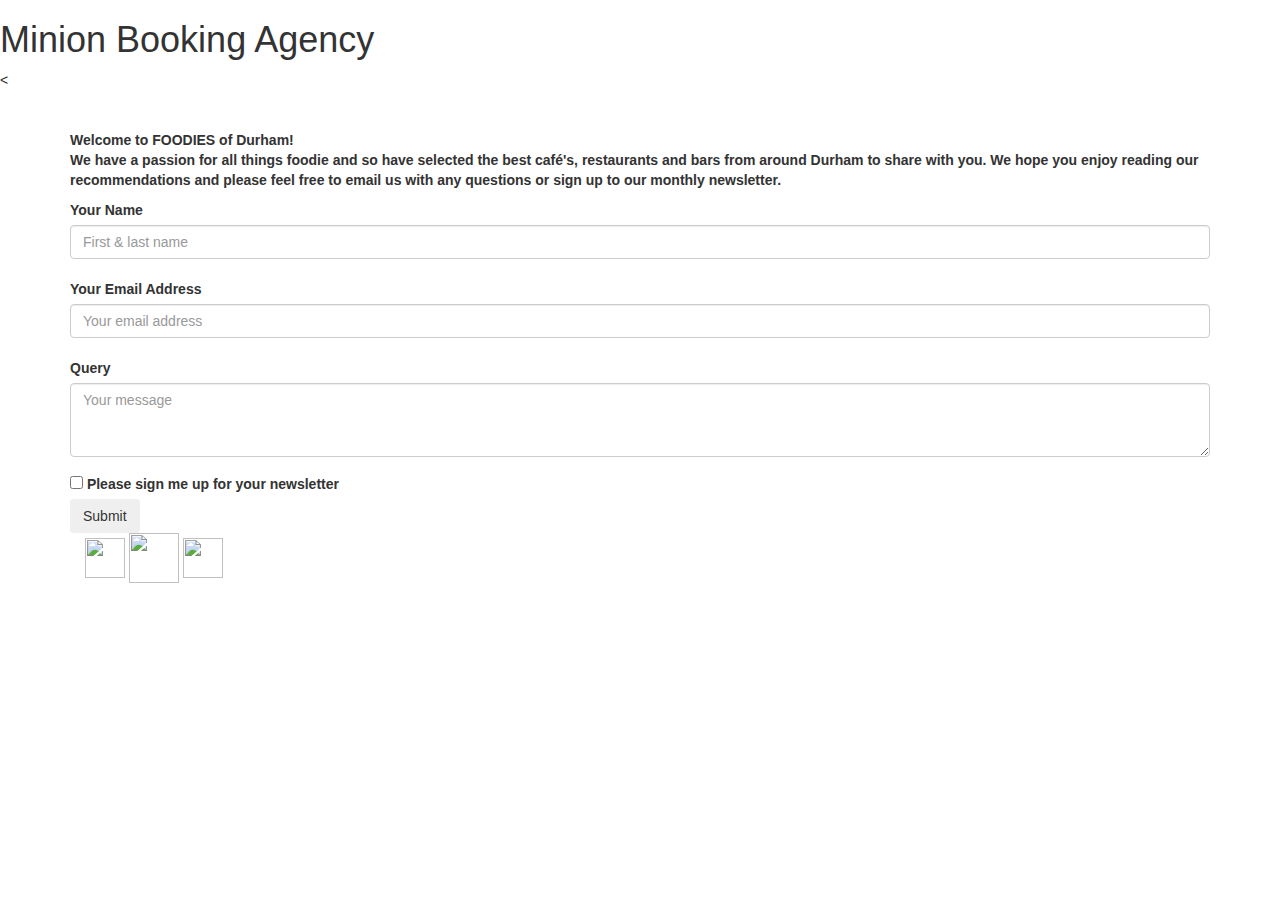
==== about.html @ eaa3ce78 "Further website editing" ====
<!DOCTYPE html>

<html lang="en">
<head>
  <title>Minion Booking Agency</title>
  <h1>Minion Booking Agency</h1>

  <!-- Required meta tags -->
  <meta charset="utf-8">
  <meta name="viewport" content="width=device-width, initial-scale=1, shrink-to-fit=no">

  <!--  CSS -->
  <<link rel="stylesheet" href="css/bootstrap.min.css">
  <link rel="stylesheet" href="css/homepage.css">

  <link rel="stylesheet" href="https://maxcdn.bootstrapcdn.com/bootstrap/3.4.0/css/bootstrap.min.css">
  <script src="https://ajax.googleapis.com/ajax/libs/jquery/3.3.1/jquery.min.js"></script>
  <script src="https://maxcdn.bootstrapcdn.com/bootstrap/3.4.0/js/bootstrap.min.js"></script>
</head>

<body>

  <div class="container">

</body>




<!-- nav bar top -->



<!-- Main body content -->
<!-- Carousel -->


<br/>
<br/>

<p><strong>Welcome to FOODIES of Durham! </br> We have a passion for all things foodie and so have selected the best café's, restaurants and bars from around Durham to share with you. We hope you enjoy reading our recommendations and please feel free to email us with any questions or sign up to our monthly newsletter.</strong></p>

<!-- Form -->

<form>
  <div class="form-group">
    <label for="NameText">Your Name</label>
    <input type="text" class="form-control" id="exampleInputEmail1" aria-describedby="emailHelp" placeholder="First & last name">
    <br/>
    <label for="InputEmail">Your Email Address</label>
    <input type="text" class="form-control" id="exampleInputEmail1" aria-describedby="emailHelp" placeholder="Your email address">
    <br/>
    <label for="InputEmail">Query</label>
    <textarea class="form-control" id="exampleFormControlTextarea1" rows="3" placeholder="Your message"></textarea>
  </div>
  <div class="form-check">
    <label class="form-check-label">
      <input type="checkbox" class="form-check-input">
      Please sign me up for your newsletter
    </label>
  </div>
  <button type="submit" class="btn btn-secondary" onClick="alert('Thanks for getting in contact with us - we will try and get back to you as soon as we can!')" >Submit</button>

</form>



<section id="social" class="social">
<div class="container">
<div class="row">
<div class="col-lg-12">
  <div id="social-buttons">
    <a class='image-link' href='https://twitter.com/ThisisDurham' target='_blank'>
      <img src='twitter.jpg' width="40" height="40">
    </a>
    <a class='image-link' href="https://www.facebook.com/thisisdurham/">
      <img src='facebook.jpg' width="50" height="50">
    </a>
    <a class='image-link' href='https://www.pinterest.co.uk/thisisdurham/' target='_blank'>
      <img src='pinterest.jpg' width="40" height="40">
    </a>
   </div>
   </div>
</div>
 </div>
</div>
</section>

<br/>

<!-- JavaScript -->
<!-- jQuery first, then Popper.js, then Bootstrap JS -->
      <script type="text/javascript" src="js/jquery-3.2.1.min.js"></script>
      <script src="https://cdnjs.cloudflare.com/ajax/libs/popper.js/1.12.3/umd/popper.min.js" integrity="sha384-vFJXuSJphROIrBnz7yo7oB41mKfc8JzQZiCq4NCceLEaO4IHwicKwpJf9c9IpFgh" crossorigin="anonymous"></script>
      <script src="https://maxcdn.bootstrapcdn.com/bootstrap/4.0.0-beta.2/js/bootstrap.min.js" integrity="sha384-alpBpkh1PFOepccYVYDB4do5UnbKysX5WZXm3XxPqe5iKTfUKjNkCk9SaVuEZflJ" crossorigin="anonymous"></script>

</<body>

</html>
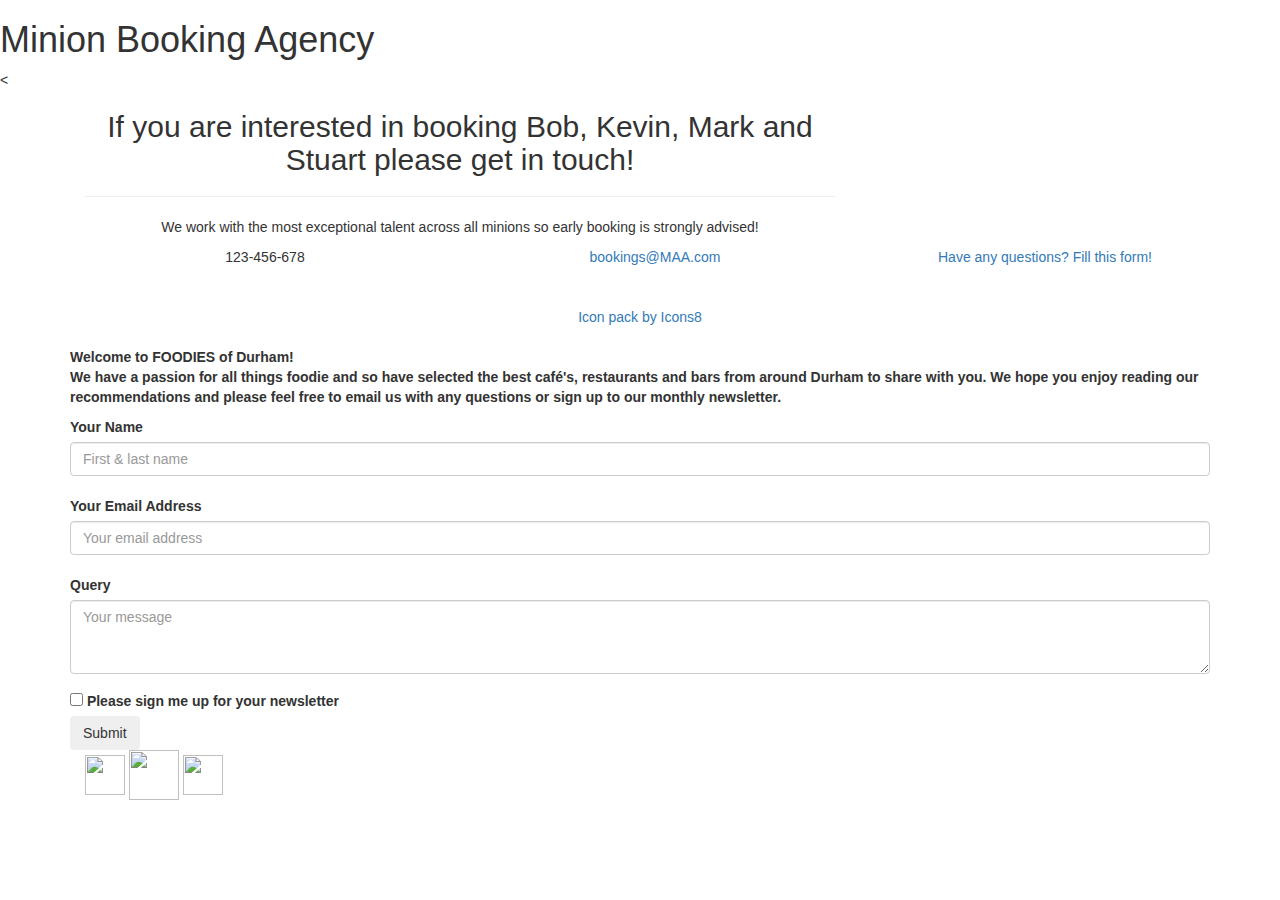
==== commit b456bc2d: "section & booking contact form" ====
--- a/about.html
+++ b/about.html
@@ -21,7 +21,59 @@
 <body>
 
   <div class="container">
+    <section id="contact">
+        <div class="container">
+          <div class="row">
+            <div class="col-lg-8 mx-auto text-center">
+              <h2 class="section-heading">If you are interested in booking Bob, Kevin, Mark and Stuart please get in touch!</h2>
+              <hr class="my-4">
+              <p class="mb-5">We work with the most exceptional talent across all minions so early booking is strongly advised!</p>
+            </div>
+          </div>
+          <div class="row">
+            <div class="col-lg-4 ml-auto text-center">
+              <i class="fa fa-phone fa-3x mb-3 sr-contact"></i>
+              <p>123-456-678</p>
+            </div>
+            <div class="col-lg-4 mr-auto text-center">
+              <i class="fa fa-envelope-o fa-3x mb-3 sr-contact"></i>
+              <p>
+                <a href="mailto:bookings@MAA.com" target="_blank">bookings@MAA.com</a>
+              </p>
+            </div>
+            <div class="col-lg-4 mr-auto text-center">
+              <i class="fa fa-comment fa-3x mb-3 sr-contact"></i>
+              <p>
+                <a href="https://goo.gl/forms/EgQrtEhRkOtf3vAT2" target="_blank">Have any questions? Fill this form!</a>
+              </p>
+            </div>
+          </div>
+          <br>
+          <div class="row">
 
+            <div class="col-lg-4 mr-auto text-right ">
+              <p>
+                <a href="https://facebook.com/nuridayusuhaimi" target="_blank"><i class="fa fa-facebook-f fa-3x mb-3 sr-contact"></i></a>
+              </p>
+            </div>
+            <div class="col-lg-4 mr-auto text-center">
+              <p>
+                <a href="https://www.instagram.com/nridyushmi" target="_blank"><i class="fa fa-instagram fa-3x mb-3 sr-contact"></i></a>
+              </p>
+            </div>
+            <div class="col-lg-4 mr-auto text-left">
+              <p>
+                <a href="https://www.twitter.com/nridyushmi" target="_blank"><i class="fa fa-twitter fa-3x mb-3 sr-contact"></i></a>
+              </p>
+            </div>
+
+          </div>
+        </div>
+        <div class="col-lg-12 mr-auto text-center">
+          <p>
+            <a href="https://icons8.com">Icon pack by Icons8</a>
+          </p>
+        </div>
 </body>
 
 
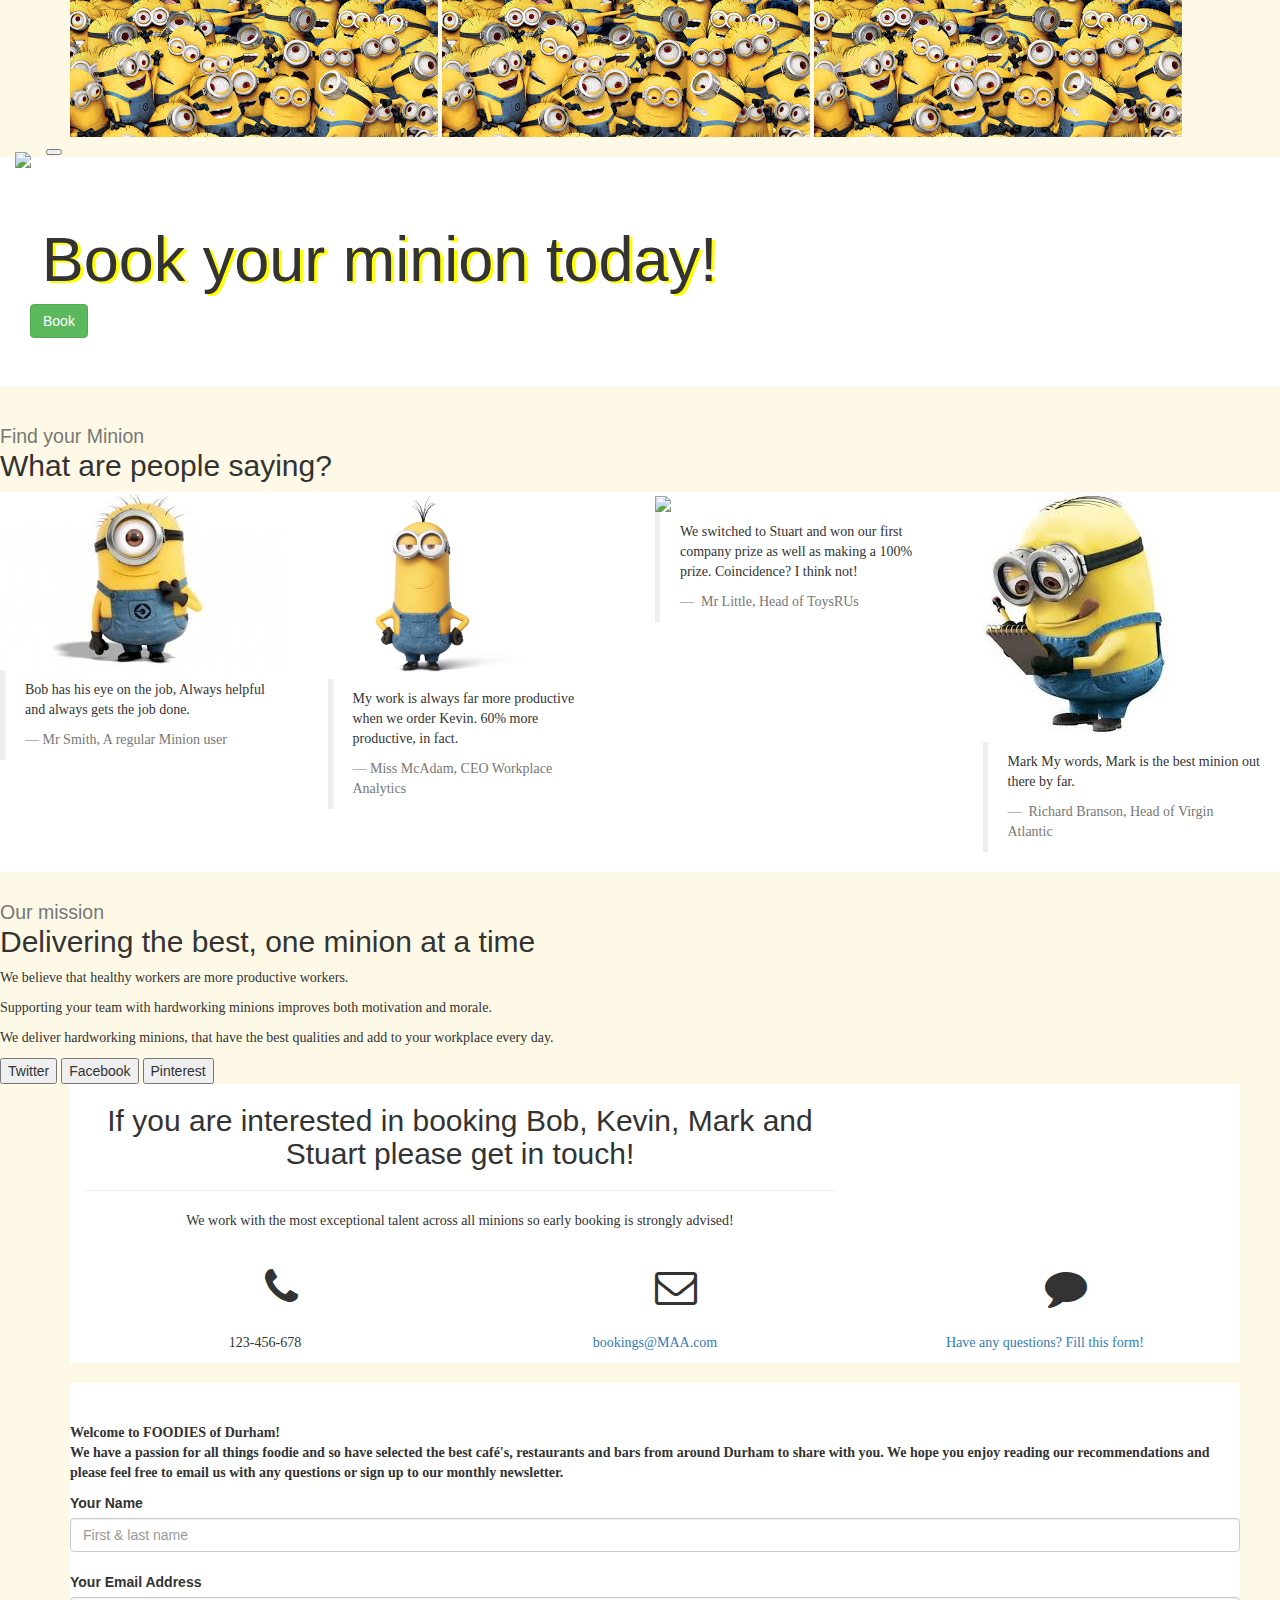
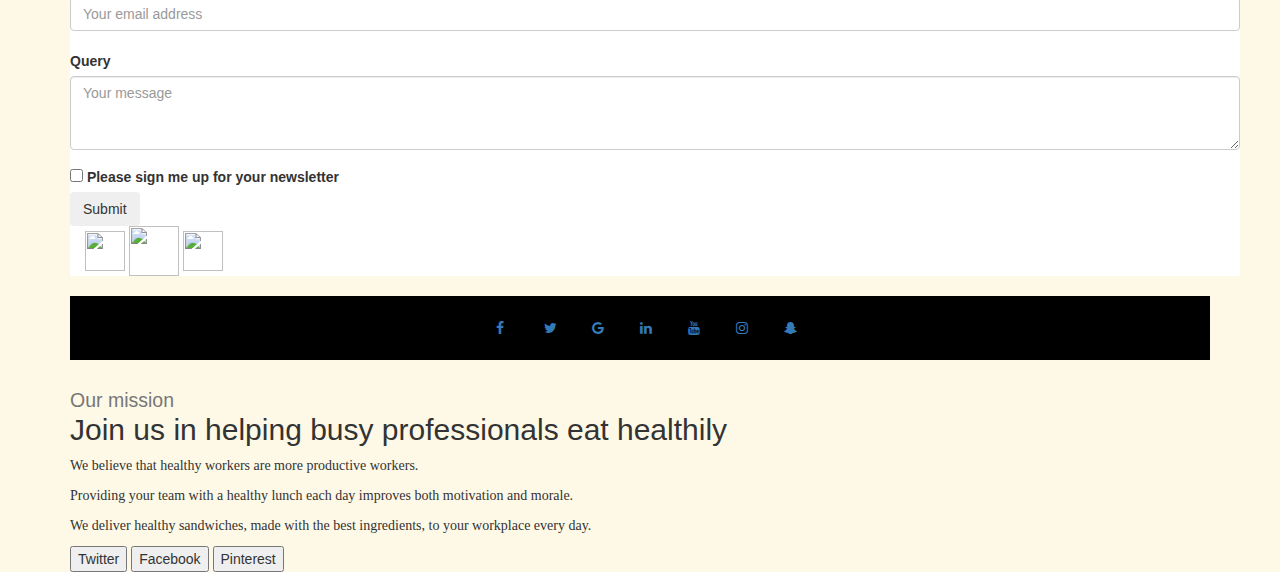
==== commit a1e82538: "Website design" ====
--- a/about.html
+++ b/about.html
@@ -1,24 +1,100 @@
 <!DOCTYPE html>
-
 <html lang="en">
 <head>
-  <title>Minion Booking Agency</title>
-  <h1>Minion Booking Agency</h1>
-
-  <!-- Required meta tags -->
+  <title>Minion Agency</title>
   <meta charset="utf-8">
-  <meta name="viewport" content="width=device-width, initial-scale=1, shrink-to-fit=no">
-
-  <!--  CSS -->
-  <<link rel="stylesheet" href="css/bootstrap.min.css">
-  <link rel="stylesheet" href="css/homepage.css">
-
+  <meta name="viewport" content="width=device-width, initial-scale=1">
+
+<link rel="stylesheet" href="css/index.css">
   <link rel="stylesheet" href="https://maxcdn.bootstrapcdn.com/bootstrap/3.4.0/css/bootstrap.min.css">
   <script src="https://ajax.googleapis.com/ajax/libs/jquery/3.3.1/jquery.min.js"></script>
   <script src="https://maxcdn.bootstrapcdn.com/bootstrap/3.4.0/js/bootstrap.min.js"></script>
+  <link rel="stylesheet" href="https://cdnjs.cloudflare.com/ajax/libs/font-awesome/4.7.0/css/font-awesome.min.css">
 </head>
 
-<body>
+<body style="background-color:#FEF9E7;">
+
+  <div id="Wrapper"
+ <div class="container" id="header">
+   <a data-tracking="Site Nav,Site Nav Clicked,Home" href="index.html" id="header">
+     <img src="images/headerr.jpg" align="centre" alt=""></a>      <img src="images/headerr.jpg" align="centre" alt=""></a>
+     <img src="images/headerr.jpg" align="centre" alt=""></a>
+
+   </div>
+
+   <a class="navbar-brand js-scroll-trigger" href="index.html"><img src="https://img.icons8.com/ios/50/000000/minion-2.png"></a>
+   <button class="navbar-toggler navbar-toggler-right" type="button" data-toggle="collapse" data-target="#navbarResponsive" aria-controls="navbarResponsive" aria-expanded="false" aria-label="Toggle navigation">
+       <span class="navbar-toggler-icon"></span>
+     </button>
+
+
+  <div class="jumbotron">
+    <div class="row">
+      <div class="col-sm-7">
+        <h1>Book your minion today!</h1>
+        <button type="button" class="btn btn-success">Book</button>
+      </div>
+    </div>
+  </div>
+
+  <div id="buzz">
+    <h2><small>Find your Minion</small><br />What are people saying?</h2>
+      <div class="row">
+        <div class= "col-sm-3">
+          <img class ="responsive" img src='images/Bob.jpg'>
+          <blockquote>
+          <p>Bob has his eye on the job, Always helpful and always gets the job done.</p>
+          <small>Mr Smith, A regular Minion user</small>
+        </blockquote>
+        </div>
+
+      <div>
+        <div class= "col-sm-3">
+          <img class= "responsive" img src='images/kev.jpg' width="200" height"300">
+          <blockquote>
+          <p>My work is always far more productive when we order Kevin. 60% more productive, in fact.</p>
+          <small>Miss McAdam, CEO Workplace Analytics</small>
+        </blockquote>
+        </div>
+      </div>
+
+      <div>
+        <div class="col-sm-3">
+            <img class= "responsive" img src='images/stuart.jpg' width="200" height"40">
+            <blockquote>
+            <p>We switched to Stuart and won our first company prize as well as making a 100% prize. Coincidence? I think not!</p>
+            <small> Mr Little, Head of ToysRUs </small>
+          </blockquote>
+        </div>
+      </div>
+      <div>
+        <div class="col-sm-3">
+            <img class= "responsive" img src='images/Mark.jpg'>
+            <blockquote>
+            <p>Mark My words, Mark is the best minion out there by far.</p>
+            <small> Richard Branson, Head of Virgin Atlantic </small>
+          </blockquote>
+        </div>
+      </div>
+    </div>
+  </div>
+  </div>
+
+
+
+  <div id="mission">
+    <h2><small>Our mission</small><br />Delivering the best, one minion at a time</h2>
+
+    <p>We believe that healthy workers are more productive workers.</p>
+    <p>Supporting your team with hardworking minions improves both motivation and morale.</p>
+    <p>We deliver hardworking minions, that have the best qualities and add to your workplace every day.</p>
+
+    <div id='social-buttons'>
+      <button class='btn-twitter'>Twitter</button>
+      <button class='btn-facebook'>Facebook</button>
+      <button class='btn-pinterest'>Pinterest</button>
+    </div>
+  </div>
 
   <div class="container">
     <section id="contact">
@@ -51,29 +127,6 @@
           <br>
           <div class="row">
 
-            <div class="col-lg-4 mr-auto text-right ">
-              <p>
-                <a href="https://facebook.com/nuridayusuhaimi" target="_blank"><i class="fa fa-facebook-f fa-3x mb-3 sr-contact"></i></a>
-              </p>
-            </div>
-            <div class="col-lg-4 mr-auto text-center">
-              <p>
-                <a href="https://www.instagram.com/nridyushmi" target="_blank"><i class="fa fa-instagram fa-3x mb-3 sr-contact"></i></a>
-              </p>
-            </div>
-            <div class="col-lg-4 mr-auto text-left">
-              <p>
-                <a href="https://www.twitter.com/nridyushmi" target="_blank"><i class="fa fa-twitter fa-3x mb-3 sr-contact"></i></a>
-              </p>
-            </div>
-
-          </div>
-        </div>
-        <div class="col-lg-12 mr-auto text-center">
-          <p>
-            <a href="https://icons8.com">Icon pack by Icons8</a>
-          </p>
-        </div>
 </body>
 
 
@@ -145,7 +198,39 @@
       <script type="text/javascript" src="js/jquery-3.2.1.min.js"></script>
       <script src="https://cdnjs.cloudflare.com/ajax/libs/popper.js/1.12.3/umd/popper.min.js" integrity="sha384-vFJXuSJphROIrBnz7yo7oB41mKfc8JzQZiCq4NCceLEaO4IHwicKwpJf9c9IpFgh" crossorigin="anonymous"></script>
       <script src="https://maxcdn.bootstrapcdn.com/bootstrap/4.0.0-beta.2/js/bootstrap.min.js" integrity="sha384-alpBpkh1PFOepccYVYDB4do5UnbKysX5WZXm3XxPqe5iKTfUKjNkCk9SaVuEZflJ" crossorigin="anonymous"></script>
-
+      <div class="footer">
+
+        <section>
+          <a href="#" class="fa fa-facebook"></a>
+        <a href="#" class="fa fa-twitter"></a>
+        <a href="#" class="fa fa-google"></a>
+        <a href="#" class="fa fa-linkedin"></a>
+        <a href="#" class="fa fa-youtube"></a>
+        <a href="#" class="fa fa-instagram"></a>
+        <a href="#" class="fa fa-snapchat-ghost"></a>
+
+        </section>
+
+      </div>
 </<body>
 
+  <footer>
+    <div id="mission">
+      <h2><small>Our mission</small><br />Join us in helping busy professionals eat healthily</h2>
+
+      <p>We believe that healthy workers are more productive workers.</p>
+      <p>Providing your team with a healthy lunch each day improves both motivation and morale.</p>
+      <p>We deliver healthy sandwiches, made with the best ingredients, to your workplace every day.</p>
+
+      <div id='social-buttons'>
+        <button class='btn-twitter'>Twitter</button>
+        <button class='btn-facebook'>Facebook</button>
+        <button class='btn-pinterest'>Pinterest</button>
+      </div>
+    </div>
+
+  </div>
+</footer>
+
+
 </html>
--- a/css/index.css
+++ b/css/index.css
@@ -0,0 +1,134 @@
+
+body {
+  	padding: 0;
+  	margin: 0;
+    font-family: "HelveticaNeue-Light", "Helvetica Neue Light", "Helvetica Neue", Helvetica, Arial, "Lucida Grande", sans-serif;
+  font-weight: 300;
+	background-color: #fff;
+
+  	line-height: 1;
+  	border: 0;
+  	font-size: 100%;
+  	font: inherit;
+ 	vertical-align: baseline;
+	background: #fff;
+}
+
+h1 {
+    text-shadow: 3px 2px yellow;
+    text-align: center;
+    font-family:  "HelveticaNeue-Light", "Helvetica Neue Light", "Helvetica Neue", Helvetica, Arial, "Lucida Grande", sans-serif;
+    font-size: 90px;
+    margin-top: 0.67em;
+    margin-bottom: 0.67em;
+    margin-left: 0;
+    margin-right: 0;
+    font-weight: bold;
+}
+
+
+
+#wrapper {
+	width: 100%;
+	height: 100%;
+	margin: 0;
+	padding: 0;
+	font: inherit;
+}
+
+#header {
+	height: 172px;
+	width: 1014px;
+	margin-left: auto;
+	margin-right: auto;
+	overflow: auto;
+}
+
+
+#header img {
+	margin-right: auto ;
+	margin-left: auto;
+
+ }
+ul {
+    list-style-type: none;
+    margin: 10;
+    padding: 10;
+    overflow: hidden;
+    border: white;
+
+
+  position:
+  ;
+   top: 0;
+
+  }
+
+  li {
+    float: right;
+
+  }
+
+  li a {
+    display: block;
+    color: black;
+    text-align: center;
+  font-family: "Helvetica Neue"; font-size: 35px; font-style: normal; font-variant: normal; font-weight: 700; line-height: 35px; } h3 { font-family: "Helvetica Neue"; font-size: 14px; font-style: normal; font-variant: normal; font-weight: 700; line-height: 15.4px; } p { font-family: "Helvetica Neue"; font-size: 14px; font-style: normal; font-variant: normal; font-weight: 400; line-height: 20px; } blockquote { font-family: "Helvetica Neue"; font-size: 21px; font-style: normal; font-variant: normal; font-weight: 400; line-height: 30px; } pre { font-family: "Helvetica Neue"; font-size: 13px; font-style: normal; font-variant: normal; font-weight: 400; line-height: 18.5714px;
+    padding: 14px;
+    text-decoration: underline;
+  }
+
+  li a:hover:not(.active) {
+    background-color: none;
+  }
+
+  li a.active {
+    color: black;
+    background-color:;
+
+}
+
+section.bg-primary {
+  text-align: center;
+  background-color: white;
+  color: black;
+
+}
+
+.footer {
+   left: 0;
+   bottom: 0;
+   border: black;
+   width: 100%;
+   background-color: black;
+   color: white;
+   text-align: center;
+}
+
+.fa {
+  padding: 20px;
+  font-size: 30px;
+  width: 30px;
+  text-align: center;
+  text-decoration: none;
+  margin: 5px 2px;
+  border-radius: 50%;
+}
+
+.fa:hover {
+    opacity: 0.7;
+}
+
+.jumbotron{
+  background-color: white !important;
+  padding:70px 30px 70px 30px;
+    margin:0px auto;
+    background: white ;
+    color:white;
+}
+.row{
+  background-color: white;
+}
+.col-sm-7{
+  background-color: white;
+}
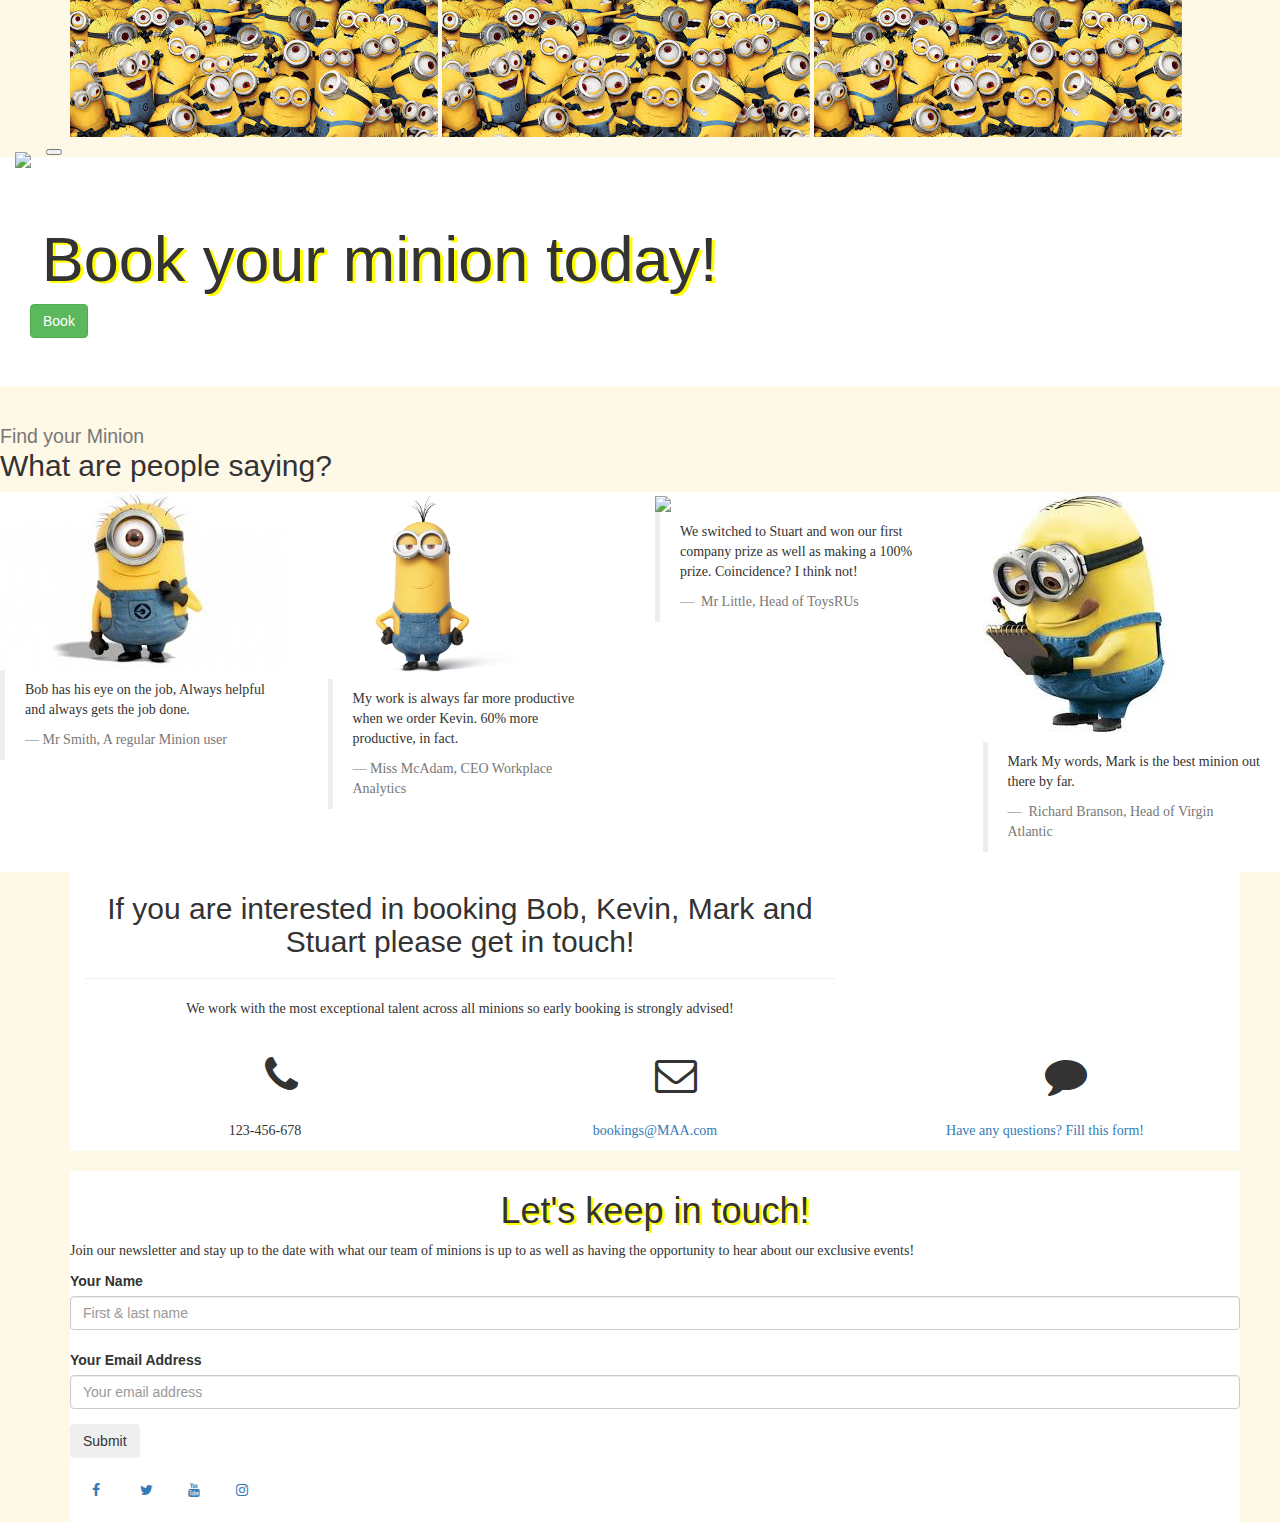
==== commit 7dca122d: "social bottons + form + cleaned code" ====
--- a/about.html
+++ b/about.html
@@ -82,20 +82,6 @@
 
 
 
-  <div id="mission">
-    <h2><small>Our mission</small><br />Delivering the best, one minion at a time</h2>
-
-    <p>We believe that healthy workers are more productive workers.</p>
-    <p>Supporting your team with hardworking minions improves both motivation and morale.</p>
-    <p>We deliver hardworking minions, that have the best qualities and add to your workplace every day.</p>
-
-    <div id='social-buttons'>
-      <button class='btn-twitter'>Twitter</button>
-      <button class='btn-facebook'>Facebook</button>
-      <button class='btn-pinterest'>Pinterest</button>
-    </div>
-  </div>
-
   <div class="container">
     <section id="contact">
         <div class="container">
@@ -140,10 +126,12 @@
 <!-- Carousel -->
 
 
-<br/>
-<br/>
 
-<p><strong>Welcome to FOODIES of Durham! </br> We have a passion for all things foodie and so have selected the best café's, restaurants and bars from around Durham to share with you. We hope you enjoy reading our recommendations and please feel free to email us with any questions or sign up to our monthly newsletter.</strong></p>
+<div id="mission">
+  <h1> Let's keep in touch!</h1>
+  <p>Join our newsletter and stay up to the date with what our team of minions is up to as well as having the opportunity to hear about our exclusive events!</p>
+</div>
+
 
 <!-- Form -->
 
@@ -154,44 +142,13 @@
     <br/>
     <label for="InputEmail">Your Email Address</label>
     <input type="text" class="form-control" id="exampleInputEmail1" aria-describedby="emailHelp" placeholder="Your email address">
-    <br/>
-    <label for="InputEmail">Query</label>
-    <textarea class="form-control" id="exampleFormControlTextarea1" rows="3" placeholder="Your message"></textarea>
   </div>
-  <div class="form-check">
-    <label class="form-check-label">
-      <input type="checkbox" class="form-check-input">
-      Please sign me up for your newsletter
-    </label>
-  </div>
-  <button type="submit" class="btn btn-secondary" onClick="alert('Thanks for getting in contact with us - we will try and get back to you as soon as we can!')" >Submit</button>
+
+  <button type="submit" class="btn btn-secondary" onClick="alert('You are now subscribed to our newsletter!Stay Tuned!')" >Submit</button>
 
 </form>
 
 
-
-<section id="social" class="social">
-<div class="container">
-<div class="row">
-<div class="col-lg-12">
-  <div id="social-buttons">
-    <a class='image-link' href='https://twitter.com/ThisisDurham' target='_blank'>
-      <img src='twitter.jpg' width="40" height="40">
-    </a>
-    <a class='image-link' href="https://www.facebook.com/thisisdurham/">
-      <img src='facebook.jpg' width="50" height="50">
-    </a>
-    <a class='image-link' href='https://www.pinterest.co.uk/thisisdurham/' target='_blank'>
-      <img src='pinterest.jpg' width="40" height="40">
-    </a>
-   </div>
-   </div>
-</div>
- </div>
-</div>
-</section>
-
-<br/>
 
 <!-- JavaScript -->
 <!-- jQuery first, then Popper.js, then Bootstrap JS -->
@@ -200,37 +157,20 @@
       <script src="https://maxcdn.bootstrapcdn.com/bootstrap/4.0.0-beta.2/js/bootstrap.min.js" integrity="sha384-alpBpkh1PFOepccYVYDB4do5UnbKysX5WZXm3XxPqe5iKTfUKjNkCk9SaVuEZflJ" crossorigin="anonymous"></script>
       <div class="footer">
 
-        <section>
-          <a href="#" class="fa fa-facebook"></a>
-        <a href="#" class="fa fa-twitter"></a>
-        <a href="#" class="fa fa-google"></a>
-        <a href="#" class="fa fa-linkedin"></a>
-        <a href="#" class="fa fa-youtube"></a>
-        <a href="#" class="fa fa-instagram"></a>
-        <a href="#" class="fa fa-snapchat-ghost"></a>
 
-        </section>
 
       </div>
-</<body>
+</body>
 
   <footer>
-    <div id="mission">
-      <h2><small>Our mission</small><br />Join us in helping busy professionals eat healthily</h2>
 
-      <p>We believe that healthy workers are more productive workers.</p>
-      <p>Providing your team with a healthy lunch each day improves both motivation and morale.</p>
-      <p>We deliver healthy sandwiches, made with the best ingredients, to your workplace every day.</p>
+    <section>
+      <a href="https://en-gb.facebook.com/minions/" class="fa fa-facebook"></a>
+    <a href="https://twitter.com/Minions?ref_src=twsrc%5Egoogle%7Ctwcamp%5Eserp%7Ctwgr%5Eauthor" class="fa fa-twitter"></a>
+    <a href="https://www.youtube.com/watch?v=EKbWvGLC97Q" class="fa fa-youtube"></a>
+    <a href="https://www.instagram.com/minionnation/?hl=en" class="fa fa-instagram"></a>
+    </section>
 
-      <div id='social-buttons'>
-        <button class='btn-twitter'>Twitter</button>
-        <button class='btn-facebook'>Facebook</button>
-        <button class='btn-pinterest'>Pinterest</button>
-      </div>
-    </div>
-
-  </div>
 </footer>
 
-
 </html>
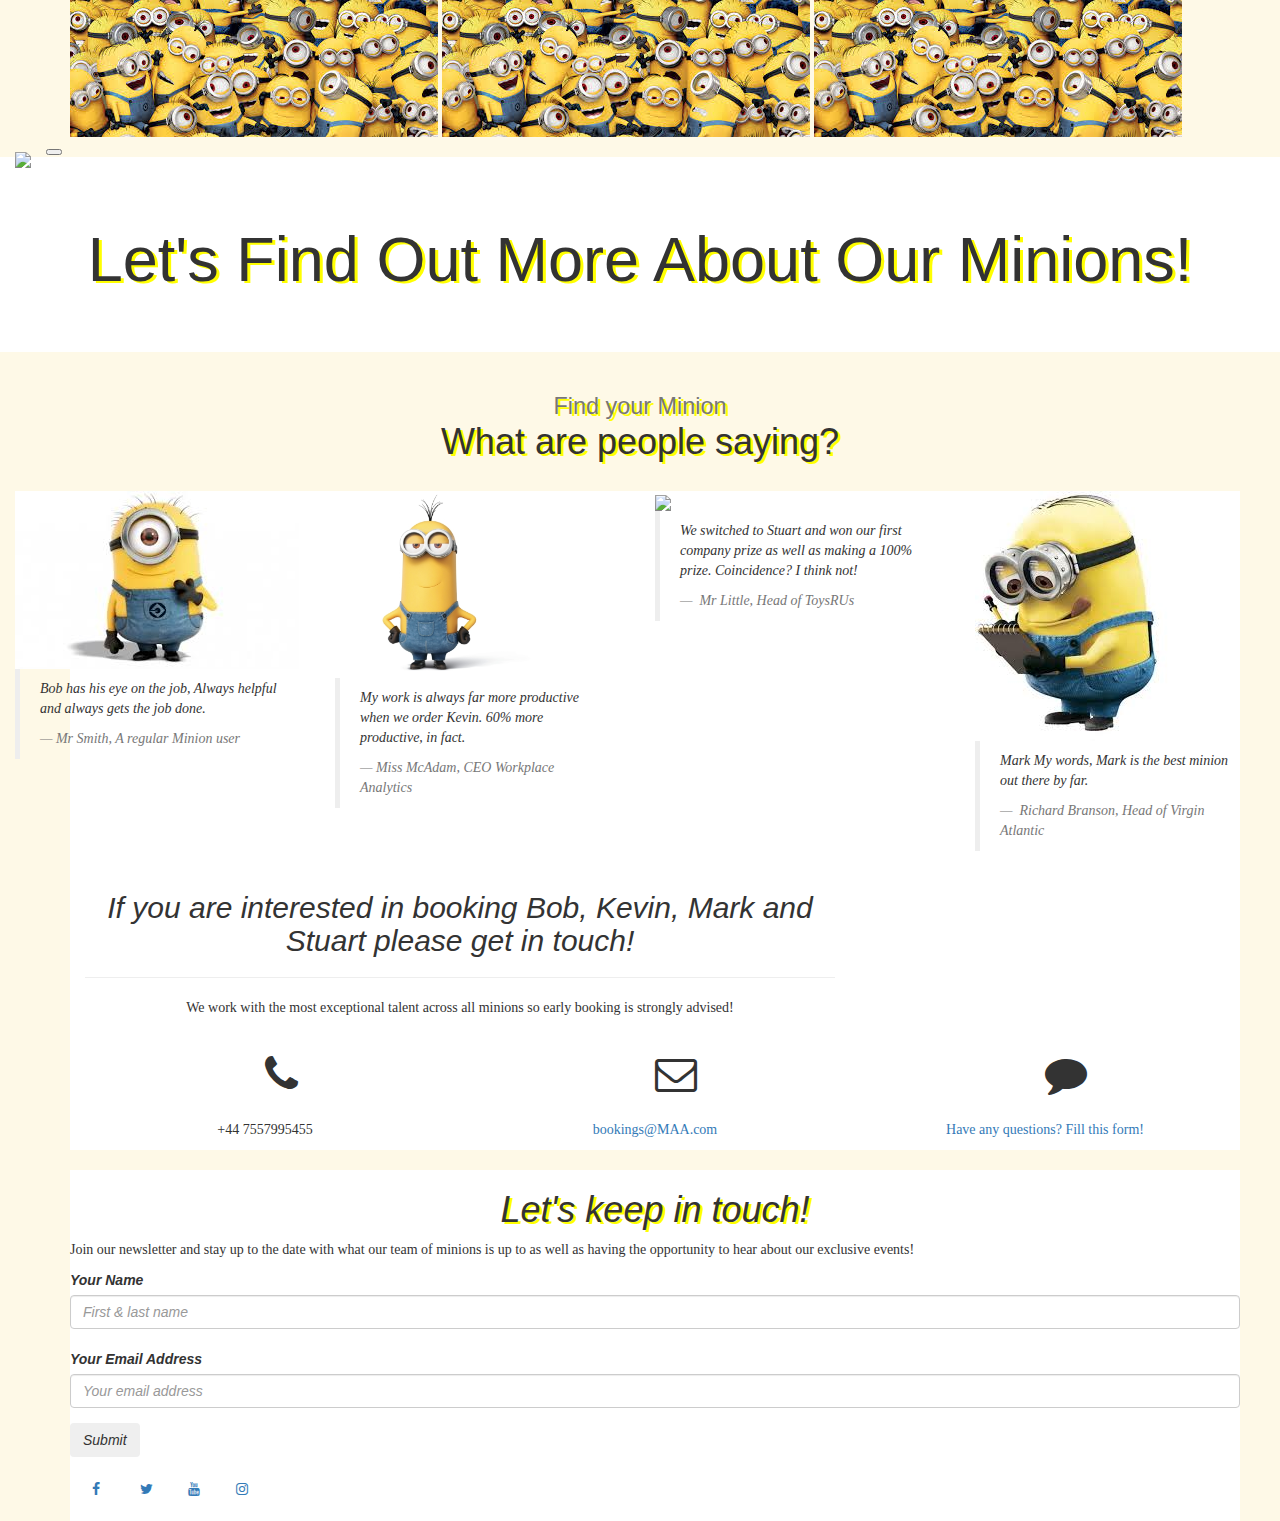
==== commit 447924ee: "formatting & added the google form" ====
--- a/about.html
+++ b/about.html
@@ -30,20 +30,17 @@
 
   <div class="jumbotron">
     <div class="row">
-      <div class="col-sm-7">
-        <h1>Book your minion today!</h1>
-        <button type="button" class="btn btn-success">Book</button>
-      </div>
+        <h1>Let's Find Out More About Our Minions!</h1>
     </div>
   </div>
 
   <div id="buzz">
-    <h2><small>Find your Minion</small><br />What are people saying?</h2>
+    <h1><small>Find your Minion</small><br >What are people saying?</h1><br
       <div class="row">
         <div class= "col-sm-3">
           <img class ="responsive" img src='images/Bob.jpg'>
           <blockquote>
-          <p>Bob has his eye on the job, Always helpful and always gets the job done.</p>
+          <p><i>Bob has his eye on the job, Always helpful and always gets the job done.<i></p>
           <small>Mr Smith, A regular Minion user</small>
         </blockquote>
         </div>
@@ -52,7 +49,7 @@
         <div class= "col-sm-3">
           <img class= "responsive" img src='images/kev.jpg' width="200" height"300">
           <blockquote>
-          <p>My work is always far more productive when we order Kevin. 60% more productive, in fact.</p>
+          <p><i>My work is always far more productive when we order Kevin. 60% more productive, in fact.<i></p>
           <small>Miss McAdam, CEO Workplace Analytics</small>
         </blockquote>
         </div>
@@ -62,7 +59,7 @@
         <div class="col-sm-3">
             <img class= "responsive" img src='images/stuart.jpg' width="200" height"40">
             <blockquote>
-            <p>We switched to Stuart and won our first company prize as well as making a 100% prize. Coincidence? I think not!</p>
+            <p><i>We switched to Stuart and won our first company prize as well as making a 100% prize. Coincidence? I think not!<i></p>
             <small> Mr Little, Head of ToysRUs </small>
           </blockquote>
         </div>
@@ -71,7 +68,7 @@
         <div class="col-sm-3">
             <img class= "responsive" img src='images/Mark.jpg'>
             <blockquote>
-            <p>Mark My words, Mark is the best minion out there by far.</p>
+            <p><i>Mark My words, Mark is the best minion out there by far.<i></p>
             <small> Richard Branson, Head of Virgin Atlantic </small>
           </blockquote>
         </div>
@@ -79,8 +76,6 @@
     </div>
   </div>
   </div>
-
-
 
   <div class="container">
     <section id="contact">
@@ -95,7 +90,7 @@
           <div class="row">
             <div class="col-lg-4 ml-auto text-center">
               <i class="fa fa-phone fa-3x mb-3 sr-contact"></i>
-              <p>123-456-678</p>
+              <p>+44 7557995455</p>
             </div>
             <div class="col-lg-4 mr-auto text-center">
               <i class="fa fa-envelope-o fa-3x mb-3 sr-contact"></i>
@@ -106,7 +101,7 @@
             <div class="col-lg-4 mr-auto text-center">
               <i class="fa fa-comment fa-3x mb-3 sr-contact"></i>
               <p>
-                <a href="https://goo.gl/forms/EgQrtEhRkOtf3vAT2" target="_blank">Have any questions? Fill this form!</a>
+                <a href="https://docs.google.com/forms/d/e/1FAIpQLSfiTe3-o7ErUMHUnN9CowQbq4XKkoV6fBnEp8NQAX1e3gxqow/viewform?usp=sf_link" target="_blank">Have any questions? Fill this form!</a>
               </p>
             </div>
           </div>
@@ -146,6 +141,8 @@
 
   <button type="submit" class="btn btn-secondary" onClick="alert('You are now subscribed to our newsletter!Stay Tuned!')" >Submit</button>
 
+
+
 </form>
 
 
@@ -156,8 +153,6 @@
       <script src="https://cdnjs.cloudflare.com/ajax/libs/popper.js/1.12.3/umd/popper.min.js" integrity="sha384-vFJXuSJphROIrBnz7yo7oB41mKfc8JzQZiCq4NCceLEaO4IHwicKwpJf9c9IpFgh" crossorigin="anonymous"></script>
       <script src="https://maxcdn.bootstrapcdn.com/bootstrap/4.0.0-beta.2/js/bootstrap.min.js" integrity="sha384-alpBpkh1PFOepccYVYDB4do5UnbKysX5WZXm3XxPqe5iKTfUKjNkCk9SaVuEZflJ" crossorigin="anonymous"></script>
       <div class="footer">
-
-
 
       </div>
 </body>
@@ -171,6 +166,6 @@
     <a href="https://www.instagram.com/minionnation/?hl=en" class="fa fa-instagram"></a>
     </section>
 
-</footer>
+  </footer>
 
 </html>
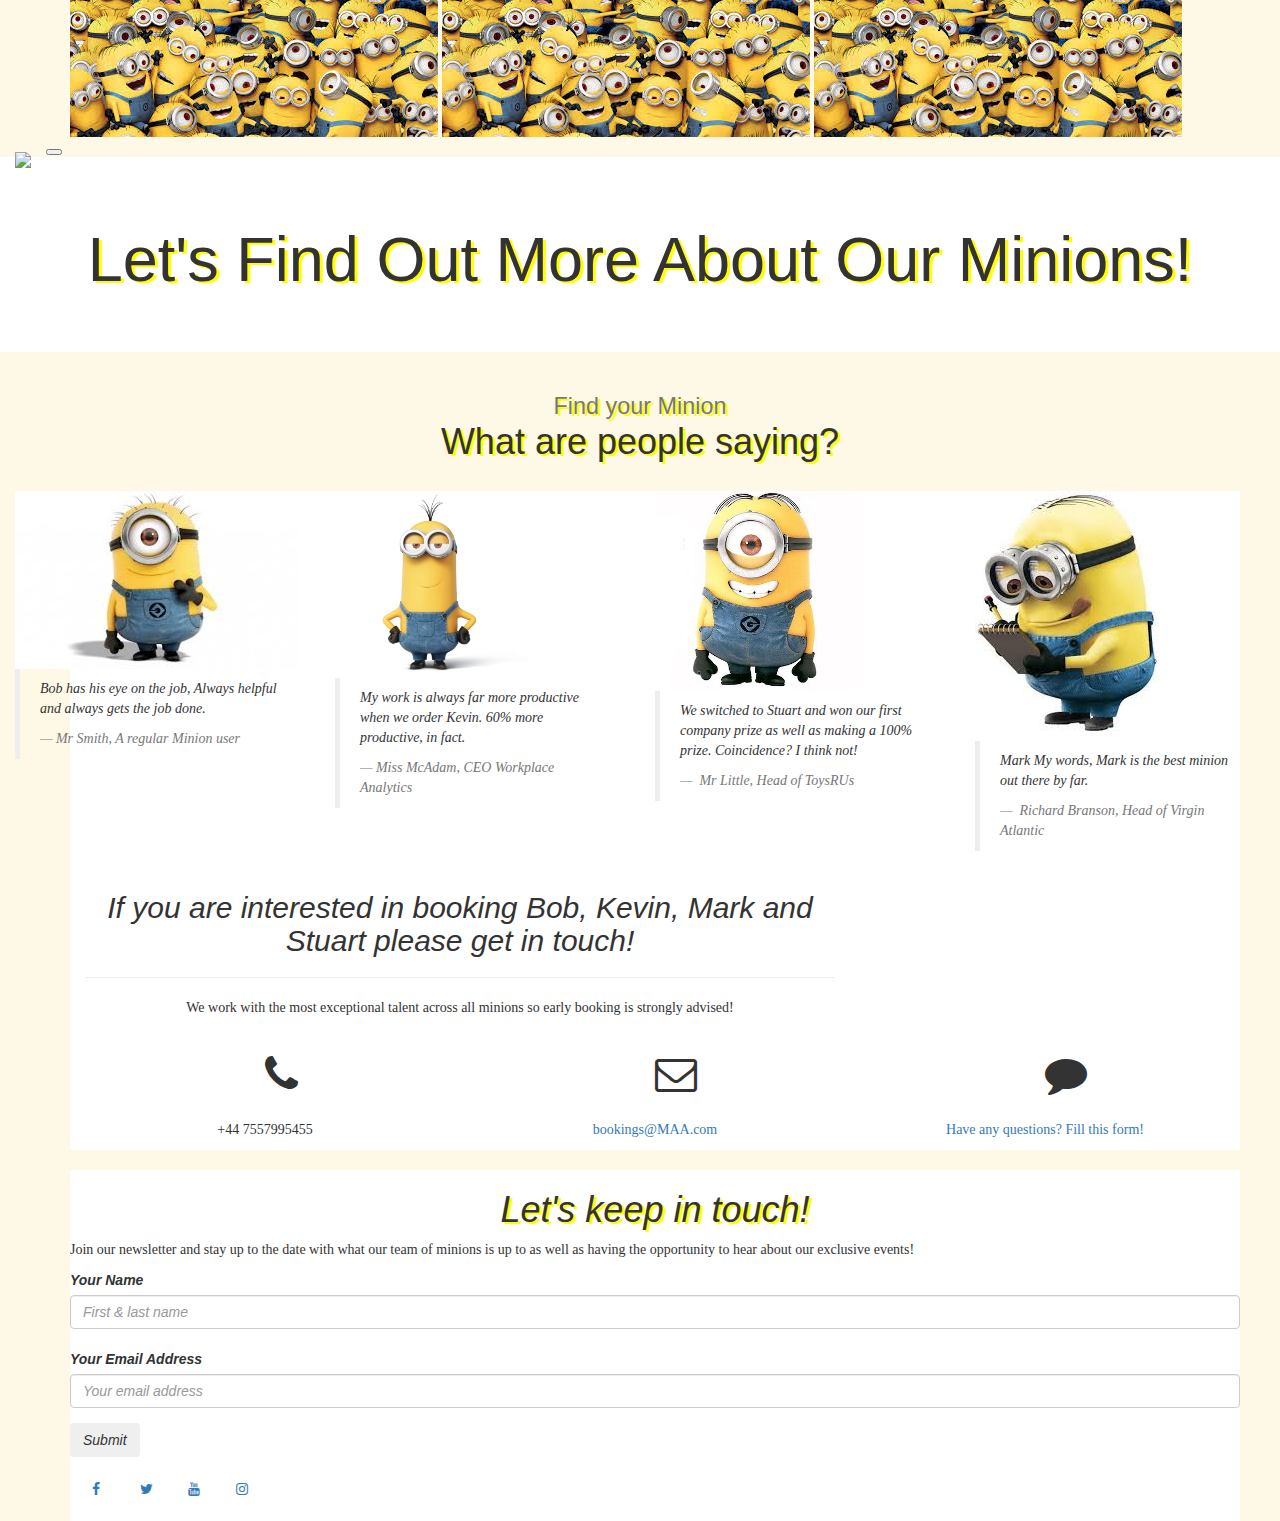
==== commit 60b8ca86: "capital S" ====
--- a/about.html
+++ b/about.html
@@ -57,7 +57,7 @@
 
       <div>
         <div class="col-sm-3">
-            <img class= "responsive" img src='images/stuart.jpg' width="200" height"40">
+            <img class= "responsive" img src='images/Stuart.jpg' width="200" height"40">
             <blockquote>
             <p><i>We switched to Stuart and won our first company prize as well as making a 100% prize. Coincidence? I think not!<i></p>
             <small> Mr Little, Head of ToysRUs </small>
